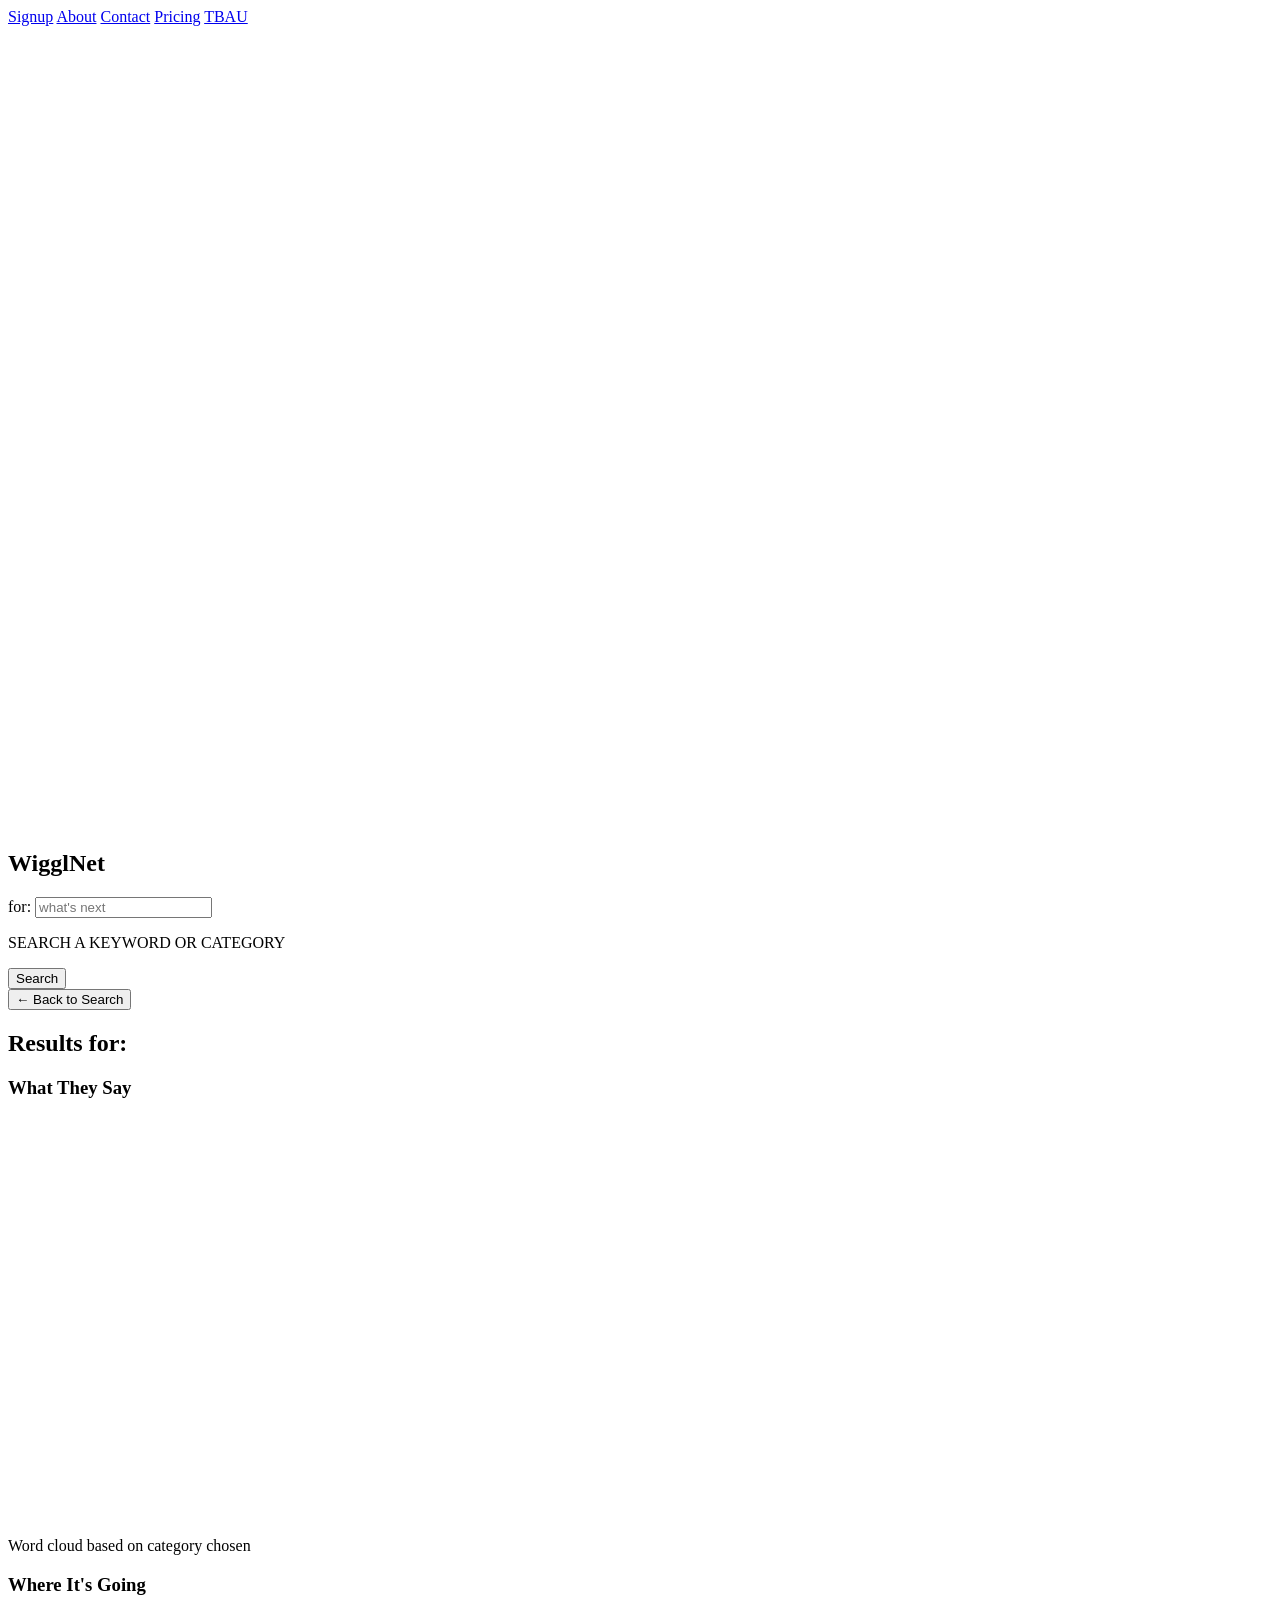
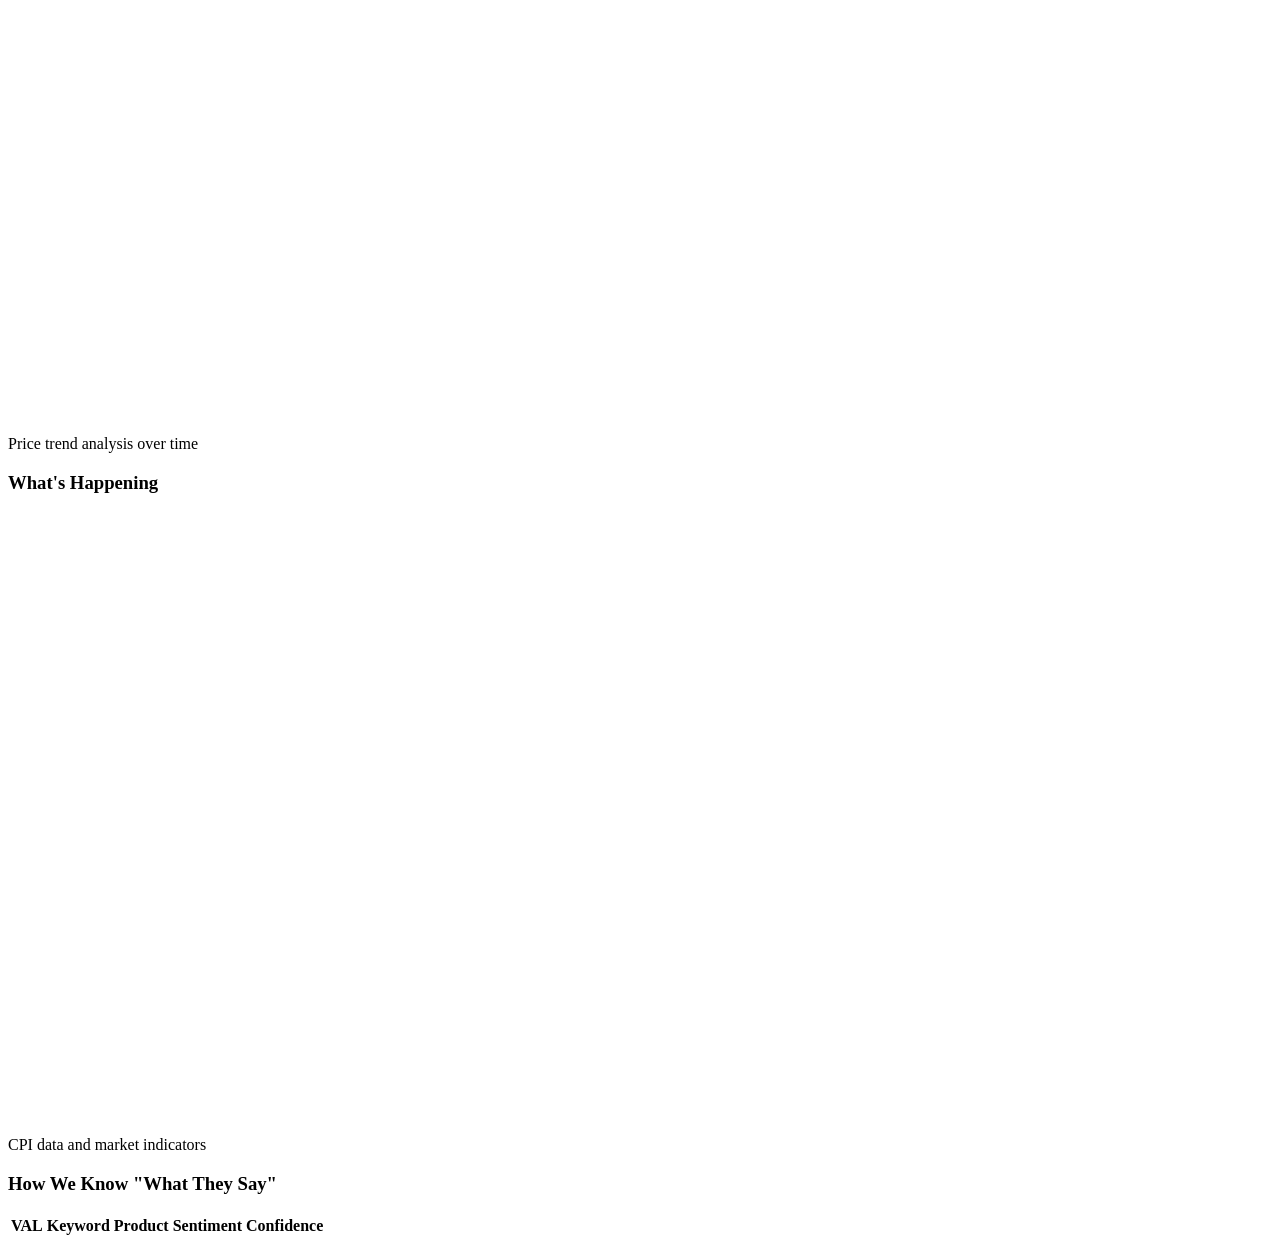
==== ui/templates/index.html @ 570686e4 "ui elements" ====
<!DOCTYPE html>
<html lang="en">
<head>
    <meta charset="UTF-8">
    <meta name="viewport" content="width=device-width, initial-scale=1.0">
    <title>WigglNet - Market Analytics Platform</title>
    <link rel="stylesheet" href="/static/css/style.css">
    <link rel="preconnect" href="https://fonts.googleapis.com">
    <link rel="preconnect" href="https://fonts.gstatic.com" crossorigin>
    <link href="https://fonts.googleapis.com/css2?family=Playfair+Display:wght@400;600;700&family=Inter:wght@300;400;500;600&family=IBM+Plex+Mono:wght@400;500&display=swap" rel="stylesheet">
</head>
<body>
    <!-- Side Menu -->
    <nav class="side-menu">
        <a href="#" class="menu-item">Signup</a>
        <a href="#about" class="menu-item">About</a>
        <a href="#contact" class="menu-item">Contact</a>
        <a href="#pricing" class="menu-item">Pricing</a>
        <a href="/explorer" class="menu-item">TBAU</a>
    </nav>

    <!-- Hero Section with Centered Word Cloud -->
    <section class="hero-search">
        <!-- Word Cloud Background -->
        <div class="wordcloud-bg">
            <canvas id="wordGlobe" width="800" height="800"></canvas>
        </div>

        <!-- Overlay Search -->
        <div class="search-overlay">
            <h1 class="brand-title">WigglNet</h1>
            <div class="search-container">
                <label for="categorySearch" class="search-label">for:</label>
                <input
                    type="text"
                    id="categorySearch"
                    class="search-input"
                    placeholder="what's next"
                    autocomplete="off"
                />
            </div>
            <p class="search-instruction">SEARCH A KEYWORD OR CATEGORY</p>
            <button onclick="performSearch()" class="btn-search">Search</button>
        </div>
    </section>

    <!-- Results Page (Hidden by default) -->
    <section class="results-page hidden" id="resultsPage">
        <div class="container-wide">
            <!-- Back to Search -->
            <button onclick="backToSearch()" class="btn-back">← Back to Search</button>

            <h2 class="results-title" id="resultsTitle">Results for: <span id="searchedTerm"></span></h2>

            <!-- What They Say - Sentiment Word Cloud -->
            <section class="result-section">
                <h3 class="section-title">What They Say</h3>
                <div class="wordcloud-container">
                    <canvas id="sentimentCloud" width="600" height="400"></canvas>
                </div>
                <p class="section-desc">Word cloud based on category chosen</p>
            </section>

            <!-- Where It's Going - Price Trends -->
            <section class="result-section">
                <h3 class="section-title">Where It's Going</h3>
                <div class="chart-container">
                    <canvas id="priceChart" width="800" height="400"></canvas>
                </div>
                <p class="section-desc">Price trend analysis over time</p>
            </section>

            <!-- What's Happening - CPI Data -->
            <section class="result-section">
                <h3 class="section-title">What's Happening</h3>
                <div class="chart-grid">
                    <div class="chart-item">
                        <canvas id="cpiChart" width="400" height="300"></canvas>
                    </div>
                    <div class="chart-item">
                        <canvas id="trendsChart" width="400" height="300"></canvas>
                    </div>
                </div>
                <p class="section-desc">CPI data and market indicators</p>
            </section>

            <!-- How We Know - Data Table -->
            <section class="result-section">
                <h3 class="section-title">How We Know "What They Say"</h3>
                <div class="table-wrapper">
                    <table class="results-table" id="resultsTable">
                        <thead>
                            <tr>
                                <th>VAL</th>
                                <th>Keyword</th>
                                <th>Product</th>
                                <th>Sentiment</th>
                                <th>Confidence</th>
                            </tr>
                        </thead>
                        <tbody id="resultsTableBody">
                            <!-- Populated via JS -->
                        </tbody>
                    </table>
                </div>
            </section>
        </div>
    </section>

    <script src="/static/js/globe.js"></script>
    <script src="/static/js/search.js"></script>
</body>
</html>
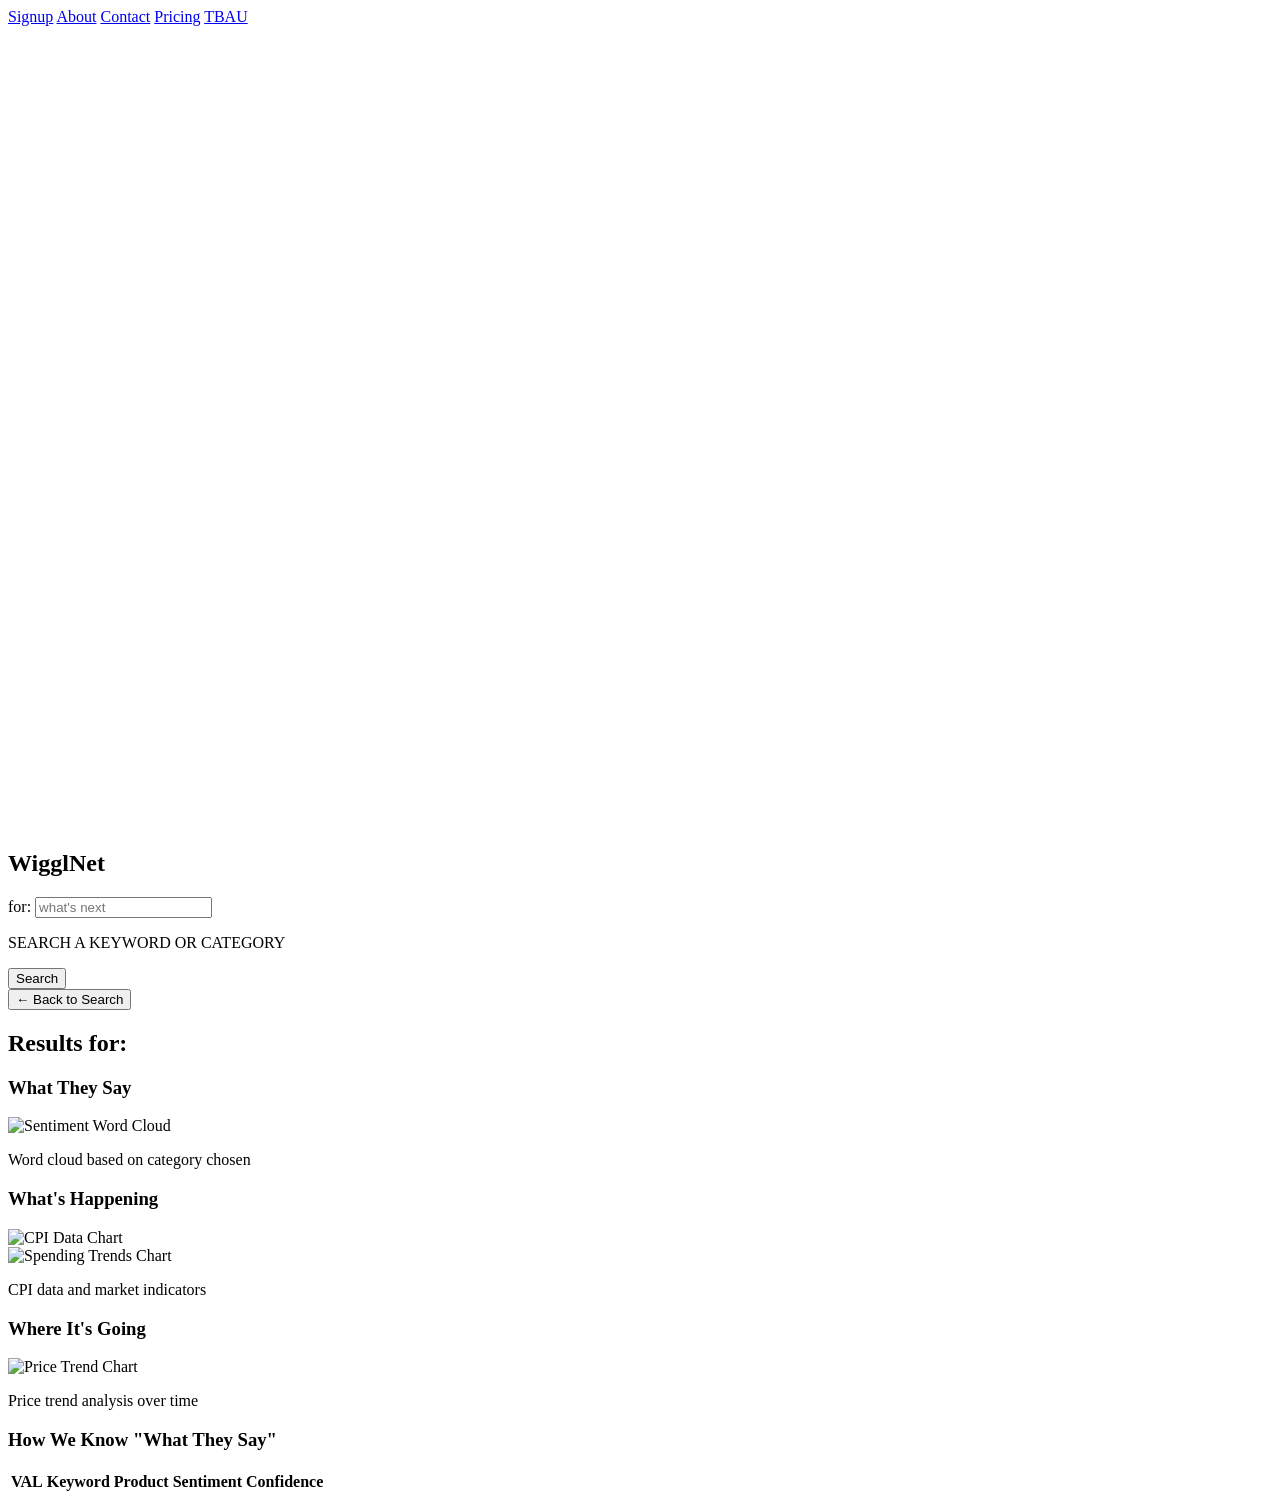
==== commit f7683050: "ui running updates" ====
--- a/ui/templates/index.html
+++ b/ui/templates/index.html
@@ -52,58 +52,70 @@
 
             <h2 class="results-title" id="resultsTitle">Results for: <span id="searchedTerm"></span></h2>
 
-            <!-- What They Say - Sentiment Word Cloud -->
-            <section class="result-section">
-                <h3 class="section-title">What They Say</h3>
-                <div class="wordcloud-container">
-                    <canvas id="sentimentCloud" width="600" height="400"></canvas>
+            <!-- Two Column Grid Layout -->
+            <div class="results-grid">
+                <!-- Left Column -->
+                <div class="results-column-left">
+                    <!-- What They Say - Sentiment Word Cloud -->
+                    <section class="result-section">
+                        <h3 class="section-title">What They Say</h3>
+                        <div class="chart-container">
+                            <img id="sentimentCloud" class="chart-image" alt="Sentiment Word Cloud" />
+                        </div>
+                        <p class="section-desc">Word cloud based on category chosen</p>
+                    </section>
+
+                    <!-- What's Happening - CPI Data -->
+                    <section class="result-section">
+                        <h3 class="section-title">What's Happening</h3>
+                        <div class="chart-grid">
+                            <div class="chart-item">
+                                <img id="cpiChart" class="chart-image" alt="CPI Data Chart" />
+                            </div>
+                            <div class="chart-item">
+                                <img id="trendsChart" class="chart-image" alt="Spending Trends Chart" />
+                            </div>
+                        </div>
+                        <p class="section-desc">CPI data and market indicators</p>
+                    </section>
                 </div>
-                <p class="section-desc">Word cloud based on category chosen</p>
-            </section>
 
-            <!-- Where It's Going - Price Trends -->
-            <section class="result-section">
-                <h3 class="section-title">Where It's Going</h3>
-                <div class="chart-container">
-                    <canvas id="priceChart" width="800" height="400"></canvas>
+                <!-- Right Column -->
+                <div class="results-column-right">
+                    <!-- Where It's Going - Price Trends -->
+                    <section class="result-section">
+                        <h3 class="section-title">Where It's Going</h3>
+                        <div class="chart-container">
+                            <img id="priceChart" class="chart-image" alt="Price Trend Chart" />
+                        </div>
+                        <p class="section-desc">Price trend analysis over time</p>
+                    </section>
+
+                    <!-- Divider -->
+                    <div class="column-divider"></div>
+
+                    <!-- How We Know - Data Table -->
+                    <section class="result-section">
+                        <h3 class="section-title">How We Know "What They Say"</h3>
+                        <div class="table-wrapper">
+                            <table class="results-table" id="resultsTable">
+                                <thead>
+                                    <tr>
+                                        <th>VAL</th>
+                                        <th>Keyword</th>
+                                        <th>Product</th>
+                                        <th>Sentiment</th>
+                                        <th>Confidence</th>
+                                    </tr>
+                                </thead>
+                                <tbody id="resultsTableBody">
+                                    <!-- Populated via JS -->
+                                </tbody>
+                            </table>
+                        </div>
+                    </section>
                 </div>
-                <p class="section-desc">Price trend analysis over time</p>
-            </section>
-
-            <!-- What's Happening - CPI Data -->
-            <section class="result-section">
-                <h3 class="section-title">What's Happening</h3>
-                <div class="chart-grid">
-                    <div class="chart-item">
-                        <canvas id="cpiChart" width="400" height="300"></canvas>
-                    </div>
-                    <div class="chart-item">
-                        <canvas id="trendsChart" width="400" height="300"></canvas>
-                    </div>
-                </div>
-                <p class="section-desc">CPI data and market indicators</p>
-            </section>
-
-            <!-- How We Know - Data Table -->
-            <section class="result-section">
-                <h3 class="section-title">How We Know "What They Say"</h3>
-                <div class="table-wrapper">
-                    <table class="results-table" id="resultsTable">
-                        <thead>
-                            <tr>
-                                <th>VAL</th>
-                                <th>Keyword</th>
-                                <th>Product</th>
-                                <th>Sentiment</th>
-                                <th>Confidence</th>
-                            </tr>
-                        </thead>
-                        <tbody id="resultsTableBody">
-                            <!-- Populated via JS -->
-                        </tbody>
-                    </table>
-                </div>
-            </section>
+            </div>
         </div>
     </section>
 
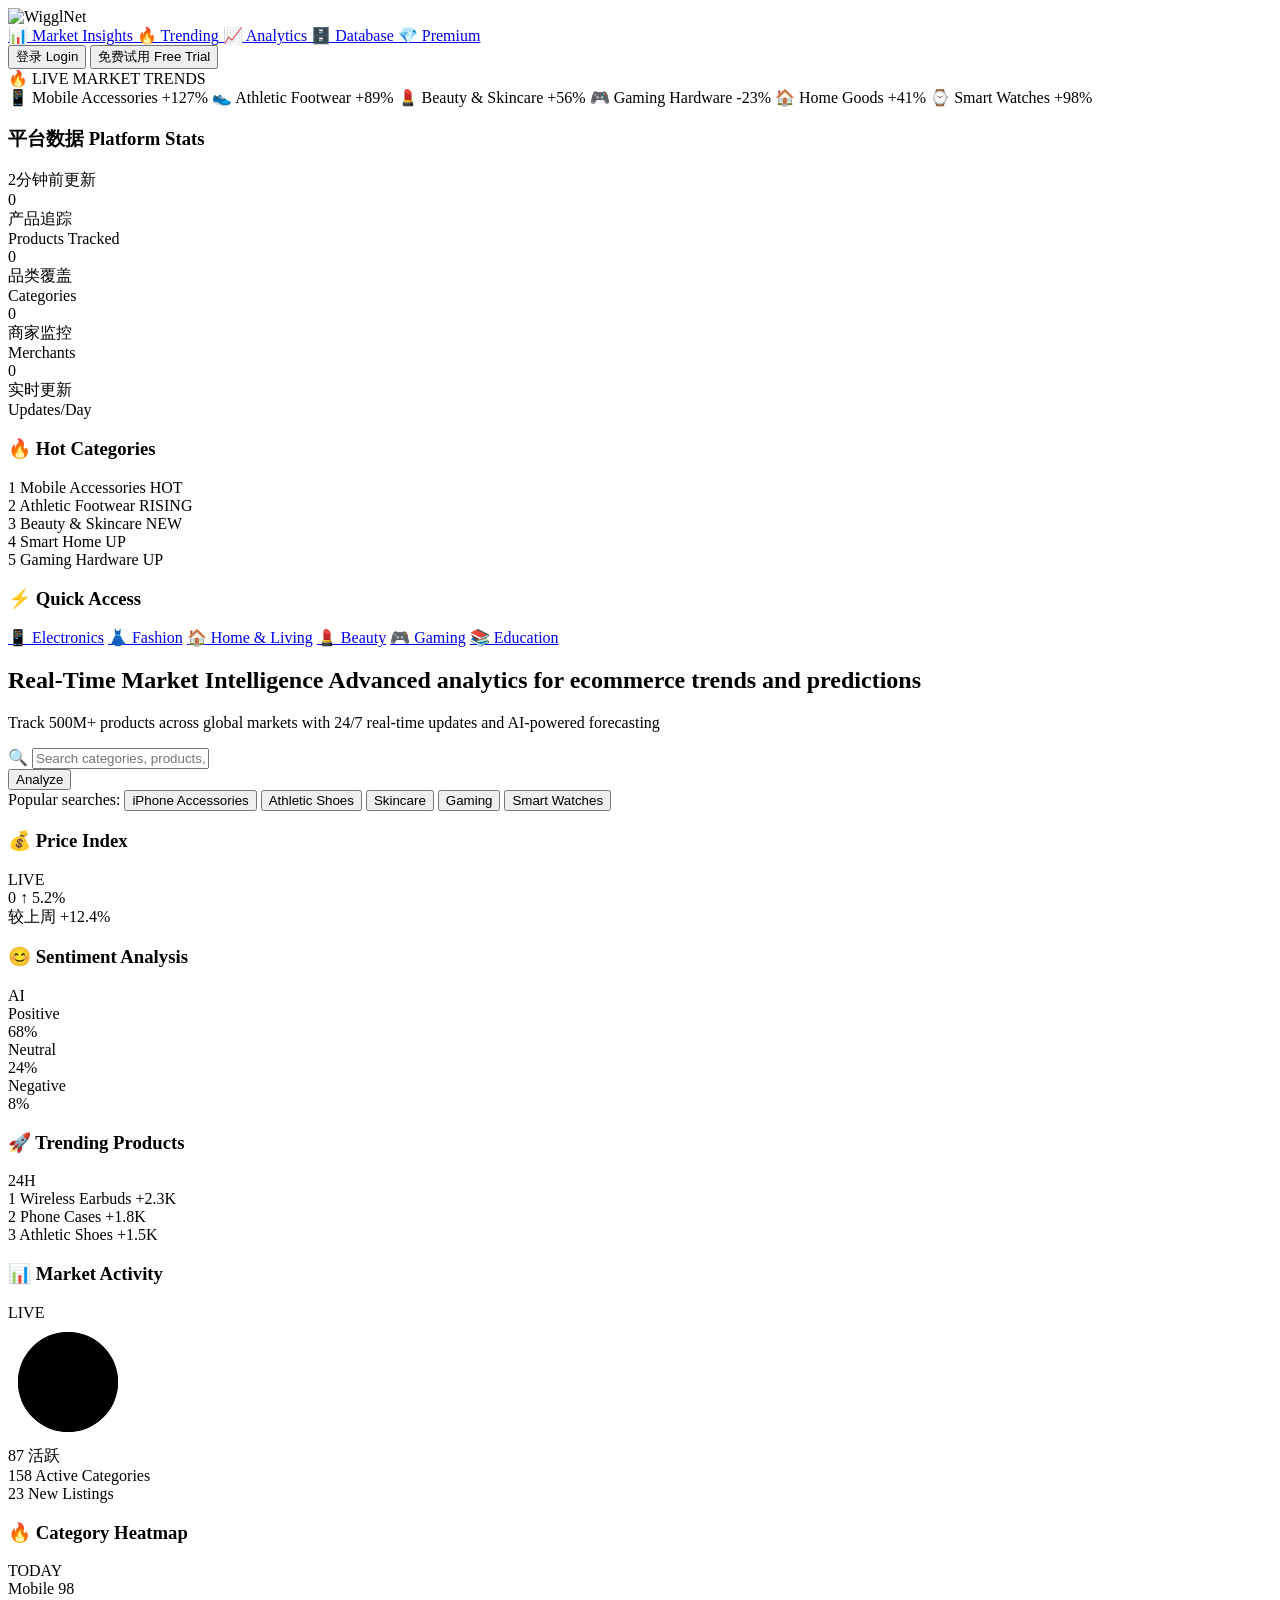
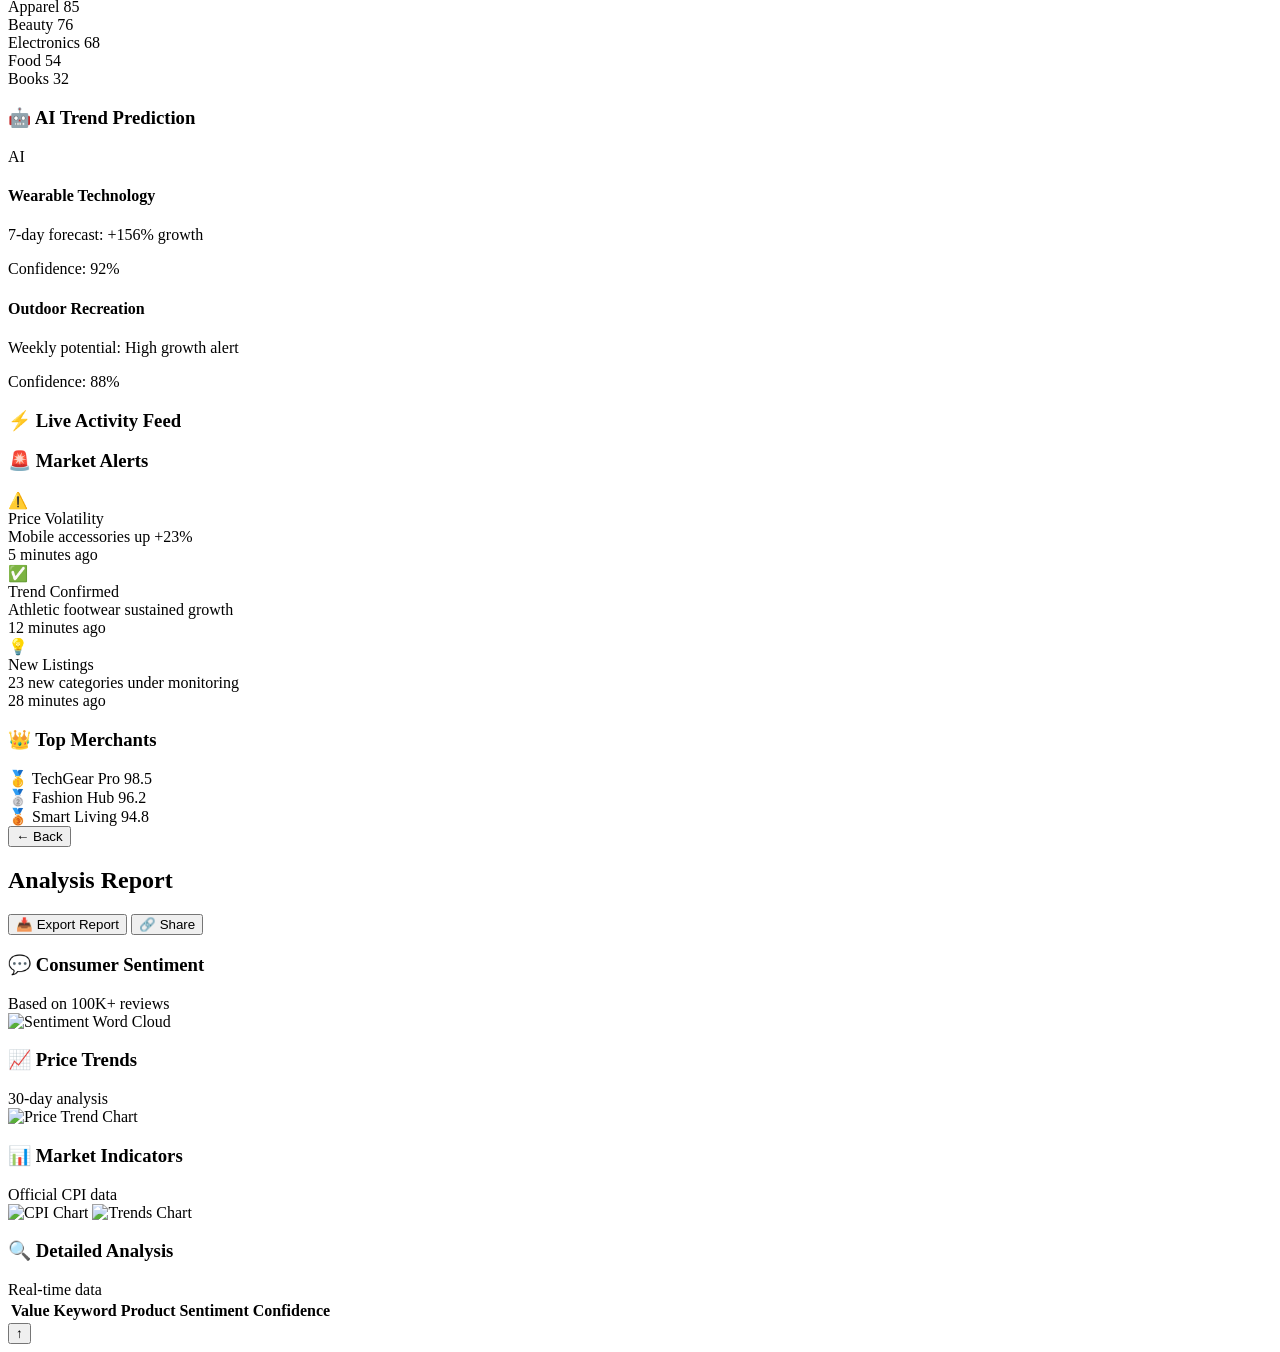
==== commit 81773bc8: "experiment with chinese-style interface" ====
--- a/ui/templates/index.html
+++ b/ui/templates/index.html
@@ -3,105 +3,502 @@
 <head>
     <meta charset="UTF-8">
     <meta name="viewport" content="width=device-width, initial-scale=1.0">
-    <title>WigglNet - Market Analytics Platform</title>
+    <title>WigglNet - 实时电商数据洞察平台 | Real-Time Market Intelligence</title>
     <link rel="stylesheet" href="/static/css/style.css">
     <link rel="preconnect" href="https://fonts.googleapis.com">
     <link rel="preconnect" href="https://fonts.gstatic.com" crossorigin>
-    <link href="https://fonts.googleapis.com/css2?family=Playfair+Display:wght@400;600;700&family=Inter:wght@300;400;500;600&family=IBM+Plex+Mono:wght@400;500&display=swap" rel="stylesheet">
+    <link href="https://fonts.googleapis.com/css2?family=Crimson+Text:ital,wght@0,400;0,600;0,700;1,400&family=Cormorant:wght@300;400;500;600;700&family=Noto+Serif+SC:wght@300;400;500;600;700&display=swap" rel="stylesheet">
 </head>
 <body>
-    <!-- Side Menu -->
-    <nav class="side-menu">
-        <a href="#" class="menu-item">Signup</a>
-        <a href="#about" class="menu-item">About</a>
-        <a href="#contact" class="menu-item">Contact</a>
-        <a href="#pricing" class="menu-item">Pricing</a>
-        <a href="/explorer" class="menu-item">TBAU</a>
-    </nav>
-
-    <!-- Hero Section with Centered Word Cloud -->
-    <section class="hero-search">
-        <!-- Word Cloud Background -->
-        <div class="wordcloud-bg">
-            <canvas id="wordGlobe" width="800" height="800"></canvas>
+    <!-- Top Navigation Bar -->
+    <header class="top-nav">
+        <div class="nav-container">
+            <div class="logo-section">
+                <img src="/static/img/wigglnet_logo.png" alt="WigglNet" class="logo-image">
+            </div>
+
+            <nav class="main-nav">
+                <a href="#" class="nav-link active">
+                    <span class="nav-icon">📊</span>
+                    <span>Market Insights</span>
+                </a>
+                <a href="#" class="nav-link">
+                    <span class="nav-icon">🔥</span>
+                    <span>Trending</span>
+                </a>
+                <a href="#" class="nav-link">
+                    <span class="nav-icon">📈</span>
+                    <span>Analytics</span>
+                </a>
+                <a href="/explorer" class="nav-link">
+                    <span class="nav-icon">🗄️</span>
+                    <span>Database</span>
+                </a>
+                <a href="#pricing" class="nav-link">
+                    <span class="nav-icon">💎</span>
+                    <span>Premium</span>
+                </a>
+            </nav>
+
+            <div class="nav-actions">
+                <button class="btn-outlined">登录 Login</button>
+                <button class="btn-primary">免费试用 Free Trial</button>
+            </div>
         </div>
-
-        <!-- Overlay Search -->
-        <div class="search-overlay">
-            <h1 class="brand-title">WigglNet</h1>
-            <div class="search-container">
-                <label for="categorySearch" class="search-label">for:</label>
-                <input
-                    type="text"
-                    id="categorySearch"
-                    class="search-input"
-                    placeholder="what's next"
-                    autocomplete="off"
-                />
-            </div>
-            <p class="search-instruction">SEARCH A KEYWORD OR CATEGORY</p>
-            <button onclick="performSearch()" class="btn-search">Search</button>
+    </header>
+
+    <!-- Ticker Bar - Live Data Stream -->
+    <div class="ticker-bar">
+        <div class="ticker-label">🔥 LIVE MARKET TRENDS</div>
+        <div class="ticker-content" id="tickerContent">
+            <span class="ticker-item">📱 Mobile Accessories <span class="trend-up">+127%</span></span>
+            <span class="ticker-item">👟 Athletic Footwear <span class="trend-up">+89%</span></span>
+            <span class="ticker-item">💄 Beauty & Skincare <span class="trend-up">+56%</span></span>
+            <span class="ticker-item">🎮 Gaming Hardware <span class="trend-down">-23%</span></span>
+            <span class="ticker-item">🏠 Home Goods <span class="trend-up">+41%</span></span>
+            <span class="ticker-item">⌚ Smart Watches <span class="trend-up">+98%</span></span>
         </div>
-    </section>
+    </div>
+
+    <!-- Main Content Area -->
+    <main class="main-content">
+        <!-- Left Sidebar - Quick Stats & Navigation -->
+        <aside class="left-sidebar">
+            <!-- Platform Stats -->
+            <div class="stats-card">
+                <div class="card-header">
+                    <h3>平台数据 Platform Stats</h3>
+                    <span class="update-time">2分钟前更新</span>
+                </div>
+                <div class="stats-grid">
+                    <div class="stat-item">
+                        <div class="stat-value" data-count="500000000">0</div>
+                        <div class="stat-label">产品追踪<br>Products Tracked</div>
+                    </div>
+                    <div class="stat-item">
+                        <div class="stat-value" data-count="158">0</div>
+                        <div class="stat-label">品类覆盖<br>Categories</div>
+                    </div>
+                    <div class="stat-item">
+                        <div class="stat-value" data-count="50000">0</div>
+                        <div class="stat-label">商家监控<br>Merchants</div>
+                    </div>
+                    <div class="stat-item">
+                        <div class="stat-value" data-count="24">0</div>
+                        <div class="stat-label">实时更新<br>Updates/Day</div>
+                    </div>
+                </div>
+            </div>
+
+            <!-- Hot Categories -->
+            <div class="hot-categories">
+                <div class="card-header">
+                    <h3>🔥 Hot Categories</h3>
+                </div>
+                <div class="category-list">
+                    <div class="category-item hot" onclick="searchCategory('mobile accessories')">
+                        <span class="category-rank">1</span>
+                        <span class="category-name">Mobile Accessories</span>
+                        <span class="category-badge fire">HOT</span>
+                    </div>
+                    <div class="category-item" onclick="searchCategory('athletic footwear')">
+                        <span class="category-rank">2</span>
+                        <span class="category-name">Athletic Footwear</span>
+                        <span class="category-badge hot">RISING</span>
+                    </div>
+                    <div class="category-item" onclick="searchCategory('beauty skincare')">
+                        <span class="category-rank">3</span>
+                        <span class="category-name">Beauty & Skincare</span>
+                        <span class="category-badge new">NEW</span>
+                    </div>
+                    <div class="category-item" onclick="searchCategory('smart home')">
+                        <span class="category-rank">4</span>
+                        <span class="category-name">Smart Home</span>
+                        <span class="category-badge">UP</span>
+                    </div>
+                    <div class="category-item" onclick="searchCategory('gaming')">
+                        <span class="category-rank">5</span>
+                        <span class="category-name">Gaming Hardware</span>
+                        <span class="category-badge">UP</span>
+                    </div>
+                </div>
+            </div>
+
+            <!-- Quick Access -->
+            <div class="quick-access">
+                <div class="card-header">
+                    <h3>⚡ Quick Access</h3>
+                </div>
+                <div class="quick-links">
+                    <a href="#" class="quick-link">📱 Electronics</a>
+                    <a href="#" class="quick-link">👗 Fashion</a>
+                    <a href="#" class="quick-link">🏠 Home & Living</a>
+                    <a href="#" class="quick-link">💄 Beauty</a>
+                    <a href="#" class="quick-link">🎮 Gaming</a>
+                    <a href="#" class="quick-link">📚 Education</a>
+                </div>
+            </div>
+        </aside>
+
+        <!-- Center Content Area -->
+        <section class="center-content">
+            <!-- Hero Search Section -->
+            <div class="hero-section">
+                <div class="hero-gradient"></div>
+                <div class="hero-content">
+                    <h1 class="hero-title">
+                        <span class="title-main">Real-Time Market Intelligence</span>
+                        <span class="title-sub">Advanced analytics for ecommerce trends and predictions</span>
+                    </h1>
+                    <p class="hero-desc">
+                        Track 500M+ products across global markets with 24/7 real-time updates and AI-powered forecasting
+                    </p>
+
+                    <!-- Enhanced Search -->
+                    <div class="search-box">
+                        <div class="search-input-wrapper">
+                            <span class="search-icon">🔍</span>
+                            <input
+                                type="text"
+                                id="categorySearch"
+                                class="search-input"
+                                placeholder="Search categories, products, or trends..."
+                                autocomplete="off"
+                            />
+                        </div>
+                        <button onclick="performSearch()" class="btn-search">
+                            Analyze
+                        </button>
+                    </div>
+
+                    <!-- Quick Search Tags -->
+                    <div class="quick-tags">
+                        <span class="tag-label">Popular searches:</span>
+                        <button class="quick-tag" onclick="searchCategory('iPhone')">iPhone Accessories</button>
+                        <button class="quick-tag" onclick="searchCategory('sneakers')">Athletic Shoes</button>
+                        <button class="quick-tag" onclick="searchCategory('skincare')">Skincare</button>
+                        <button class="quick-tag" onclick="searchCategory('gaming')">Gaming</button>
+                        <button class="quick-tag" onclick="searchCategory('watches')">Smart Watches</button>
+                    </div>
+                </div>
+            </div>
+
+            <!-- Live Market Dashboard Grid -->
+            <div class="dashboard-grid">
+                <!-- Price Index Card -->
+                <div class="data-card gradient-purple">
+                    <div class="card-header">
+                        <h3>💰 Price Index</h3>
+                        <span class="card-badge">LIVE</span>
+                    </div>
+                    <div class="card-content">
+                        <div class="big-number">
+                            <span class="number" data-count="127.8">0</span>
+                            <span class="trend-indicator up">↑ 5.2%</span>
+                        </div>
+                        <div class="mini-chart" id="priceIndexChart"></div>
+                        <div class="card-footer">
+                            <span>较上周</span>
+                            <span class="highlight-green">+12.4%</span>
+                        </div>
+                    </div>
+                </div>
+
+                <!-- Sentiment Analysis Card -->
+                <div class="data-card gradient-blue">
+                    <div class="card-header">
+                        <h3>😊 Sentiment Analysis</h3>
+                        <span class="card-badge">AI</span>
+                    </div>
+                    <div class="card-content">
+                        <div class="sentiment-bars">
+                            <div class="sentiment-bar">
+                                <span class="label">Positive</span>
+                                <div class="bar-track">
+                                    <div class="bar-fill positive" style="width: 68%">68%</div>
+                                </div>
+                            </div>
+                            <div class="sentiment-bar">
+                                <span class="label">Neutral</span>
+                                <div class="bar-track">
+                                    <div class="bar-fill neutral" style="width: 24%">24%</div>
+                                </div>
+                            </div>
+                            <div class="sentiment-bar">
+                                <span class="label">Negative</span>
+                                <div class="bar-track">
+                                    <div class="bar-fill negative" style="width: 8%">8%</div>
+                                </div>
+                            </div>
+                        </div>
+                    </div>
+                </div>
+
+                <!-- Trending Products Card -->
+                <div class="data-card gradient-orange">
+                    <div class="card-header">
+                        <h3>🚀 Trending Products</h3>
+                        <span class="card-badge">24H</span>
+                    </div>
+                    <div class="card-content">
+                        <div class="trending-list">
+                            <div class="trending-item">
+                                <span class="rank gold">1</span>
+                                <span class="name">Wireless Earbuds</span>
+                                <span class="sales">+2.3K</span>
+                            </div>
+                            <div class="trending-item">
+                                <span class="rank silver">2</span>
+                                <span class="name">Phone Cases</span>
+                                <span class="sales">+1.8K</span>
+                            </div>
+                            <div class="trending-item">
+                                <span class="rank bronze">3</span>
+                                <span class="name">Athletic Shoes</span>
+                                <span class="sales">+1.5K</span>
+                            </div>
+                        </div>
+                    </div>
+                </div>
+
+                <!-- Market Activity Card -->
+                <div class="data-card gradient-green">
+                    <div class="card-header">
+                        <h3>📊 Market Activity</h3>
+                        <span class="card-badge">LIVE</span>
+                    </div>
+                    <div class="card-content">
+                        <div class="activity-meter">
+                            <div class="meter-circle">
+                                <svg width="120" height="120">
+                                    <circle cx="60" cy="60" r="50" class="meter-bg"></circle>
+                                    <circle cx="60" cy="60" r="50" class="meter-fill" id="activityCircle"></circle>
+                                </svg>
+                                <div class="meter-value">
+                                    <span class="value">87</span>
+                                    <span class="label">活跃</span>
+                                </div>
+                            </div>
+                        </div>
+                        <div class="activity-stats">
+                            <div class="activity-stat">
+                                <span class="stat-dot green"></span>
+                                <span>158 Active Categories</span>
+                            </div>
+                            <div class="activity-stat">
+                                <span class="stat-dot yellow"></span>
+                                <span>23 New Listings</span>
+                            </div>
+                        </div>
+                    </div>
+                </div>
+
+                <!-- Category Heatmap Card -->
+                <div class="data-card wide gradient-red">
+                    <div class="card-header">
+                        <h3>🔥 Category Heatmap</h3>
+                        <span class="card-badge">TODAY</span>
+                    </div>
+                    <div class="card-content">
+                        <div class="heatmap-grid">
+                            <div class="heatmap-cell hot" data-temp="high">
+                                <span class="cell-name">Mobile</span>
+                                <span class="cell-value">98</span>
+                            </div>
+                            <div class="heatmap-cell warm" data-temp="medium-high">
+                                <span class="cell-name">Apparel</span>
+                                <span class="cell-value">85</span>
+                            </div>
+                            <div class="heatmap-cell warm" data-temp="medium">
+                                <span class="cell-name">Beauty</span>
+                                <span class="cell-value">76</span>
+                            </div>
+                            <div class="heatmap-cell medium" data-temp="medium">
+                                <span class="cell-name">Electronics</span>
+                                <span class="cell-value">68</span>
+                            </div>
+                            <div class="heatmap-cell medium" data-temp="medium-low">
+                                <span class="cell-name">Food</span>
+                                <span class="cell-value">54</span>
+                            </div>
+                            <div class="heatmap-cell cool" data-temp="low">
+                                <span class="cell-name">Books</span>
+                                <span class="cell-value">32</span>
+                            </div>
+                        </div>
+                    </div>
+                </div>
+
+                <!-- AI Prediction Card -->
+                <div class="data-card wide gradient-cyan">
+                    <div class="card-header">
+                        <h3>🤖 AI Trend Prediction</h3>
+                        <span class="card-badge">AI</span>
+                    </div>
+                    <div class="card-content">
+                        <div class="prediction-grid">
+                            <div class="prediction-item">
+                                <div class="prediction-info">
+                                    <h4>Wearable Technology</h4>
+                                    <p>7-day forecast: <span class="highlight-green">+156% growth</span></p>
+                                    <div class="confidence-bar">
+                                        <div class="confidence-fill" style="width: 92%"></div>
+                                        <span class="confidence-text">Confidence: 92%</span>
+                                    </div>
+                                </div>
+                            </div>
+                            <div class="prediction-item">
+                                <div class="prediction-info">
+                                    <h4>Outdoor Recreation</h4>
+                                    <p>Weekly potential: <span class="highlight-orange">High growth alert</span></p>
+                                    <div class="confidence-bar">
+                                        <div class="confidence-fill" style="width: 88%"></div>
+                                        <span class="confidence-text">Confidence: 88%</span>
+                                    </div>
+                                </div>
+                            </div>
+                        </div>
+                    </div>
+                </div>
+            </div>
+        </section>
+
+        <!-- Right Sidebar - Live Feed & Alerts -->
+        <aside class="right-sidebar">
+            <!-- Live Activity Feed -->
+            <div class="live-feed">
+                <div class="card-header">
+                    <h3>⚡ Live Activity Feed</h3>
+                </div>
+                <div class="feed-list" id="liveFeed">
+                    <!-- Populated by JS -->
+                </div>
+            </div>
+
+            <!-- Market Alerts -->
+            <div class="alerts-card">
+                <div class="card-header">
+                    <h3>🚨 Market Alerts</h3>
+                </div>
+                <div class="alerts-list">
+                    <div class="alert-item warning">
+                        <span class="alert-icon">⚠️</span>
+                        <div class="alert-content">
+                            <div class="alert-title">Price Volatility</div>
+                            <div class="alert-desc">Mobile accessories up +23%</div>
+                            <div class="alert-time">5 minutes ago</div>
+                        </div>
+                    </div>
+                    <div class="alert-item success">
+                        <span class="alert-icon">✅</span>
+                        <div class="alert-content">
+                            <div class="alert-title">Trend Confirmed</div>
+                            <div class="alert-desc">Athletic footwear sustained growth</div>
+                            <div class="alert-time">12 minutes ago</div>
+                        </div>
+                    </div>
+                    <div class="alert-item info">
+                        <span class="alert-icon">💡</span>
+                        <div class="alert-content">
+                            <div class="alert-title">New Listings</div>
+                            <div class="alert-desc">23 new categories under monitoring</div>
+                            <div class="alert-time">28 minutes ago</div>
+                        </div>
+                    </div>
+                </div>
+            </div>
+
+            <!-- Top Merchants -->
+            <div class="merchants-card">
+                <div class="card-header">
+                    <h3>👑 Top Merchants</h3>
+                </div>
+                <div class="merchants-list">
+                    <div class="merchant-item">
+                        <span class="merchant-rank">🥇</span>
+                        <span class="merchant-name">TechGear Pro</span>
+                        <span class="merchant-score">98.5</span>
+                    </div>
+                    <div class="merchant-item">
+                        <span class="merchant-rank">🥈</span>
+                        <span class="merchant-name">Fashion Hub</span>
+                        <span class="merchant-score">96.2</span>
+                    </div>
+                    <div class="merchant-item">
+                        <span class="merchant-rank">🥉</span>
+                        <span class="merchant-name">Smart Living</span>
+                        <span class="merchant-score">94.8</span>
+                    </div>
+                </div>
+            </div>
+        </aside>
+    </main>
 
     <!-- Results Page (Hidden by default) -->
     <section class="results-page hidden" id="resultsPage">
-        <div class="container-wide">
-            <!-- Back to Search -->
-            <button onclick="backToSearch()" class="btn-back">← Back to Search</button>
-
-            <h2 class="results-title" id="resultsTitle">Results for: <span id="searchedTerm"></span></h2>
-
-            <!-- Two Column Grid Layout -->
+        <div class="results-container">
+            <div class="results-header">
+                <button onclick="backToSearch()" class="btn-back">
+                    ← Back
+                </button>
+                <h2 class="results-title">
+                    <span id="searchedTerm"></span>
+                    <span class="title-sub">Analysis Report</span>
+                </h2>
+                <div class="results-actions">
+                    <button class="btn-export">📥 Export Report</button>
+                    <button class="btn-share">🔗 Share</button>
+                </div>
+            </div>
+
+            <!-- Results Dashboard Grid -->
             <div class="results-grid">
-                <!-- Left Column -->
-                <div class="results-column-left">
-                    <!-- What They Say - Sentiment Word Cloud -->
-                    <section class="result-section">
-                        <h3 class="section-title">What They Say</h3>
-                        <div class="chart-container">
-                            <img id="sentimentCloud" class="chart-image" alt="Sentiment Word Cloud" />
-                        </div>
-                        <p class="section-desc">Word cloud based on category chosen</p>
-                    </section>
-
-                    <!-- What's Happening - CPI Data -->
-                    <section class="result-section">
-                        <h3 class="section-title">What's Happening</h3>
-                        <div class="chart-grid">
-                            <div class="chart-item">
-                                <img id="cpiChart" class="chart-image" alt="CPI Data Chart" />
-                            </div>
-                            <div class="chart-item">
-                                <img id="trendsChart" class="chart-image" alt="Spending Trends Chart" />
-                            </div>
-                        </div>
-                        <p class="section-desc">CPI data and market indicators</p>
-                    </section>
-                </div>
-
-                <!-- Right Column -->
-                <div class="results-column-right">
-                    <!-- Where It's Going - Price Trends -->
-                    <section class="result-section">
-                        <h3 class="section-title">Where It's Going</h3>
-                        <div class="chart-container">
-                            <img id="priceChart" class="chart-image" alt="Price Trend Chart" />
-                        </div>
-                        <p class="section-desc">Price trend analysis over time</p>
-                    </section>
-
-                    <!-- Divider -->
-                    <div class="column-divider"></div>
-
-                    <!-- How We Know - Data Table -->
-                    <section class="result-section">
-                        <h3 class="section-title">How We Know "What They Say"</h3>
+                <!-- Sentiment Wordcloud -->
+                <div class="result-card full-width">
+                    <div class="card-header">
+                        <h3>💬 Consumer Sentiment</h3>
+                        <span class="data-source">Based on 100K+ reviews</span>
+                    </div>
+                    <div class="card-body">
+                        <img id="sentimentCloud" class="chart-image" alt="Sentiment Word Cloud" />
+                    </div>
+                </div>
+
+                <!-- Price Trends -->
+                <div class="result-card">
+                    <div class="card-header">
+                        <h3>📈 Price Trends</h3>
+                        <span class="data-source">30-day analysis</span>
+                    </div>
+                    <div class="card-body">
+                        <img id="priceChart" class="chart-image" alt="Price Trend Chart" />
+                    </div>
+                </div>
+
+                <!-- CPI Data -->
+                <div class="result-card">
+                    <div class="card-header">
+                        <h3>📊 Market Indicators</h3>
+                        <span class="data-source">Official CPI data</span>
+                    </div>
+                    <div class="card-body charts-grid">
+                        <img id="cpiChart" class="chart-image" alt="CPI Chart" />
+                        <img id="trendsChart" class="chart-image" alt="Trends Chart" />
+                    </div>
+                </div>
+
+                <!-- Data Table -->
+                <div class="result-card full-width">
+                    <div class="card-header">
+                        <h3>🔍 Detailed Analysis</h3>
+                        <span class="data-source">Real-time data</span>
+                    </div>
+                    <div class="card-body">
                         <div class="table-wrapper">
-                            <table class="results-table" id="resultsTable">
+                            <table class="data-table" id="resultsTable">
                                 <thead>
                                     <tr>
-                                        <th>VAL</th>
+                                        <th>Value</th>
                                         <th>Keyword</th>
                                         <th>Product</th>
                                         <th>Sentiment</th>
@@ -113,13 +510,21 @@
                                 </tbody>
                             </table>
                         </div>
-                    </section>
+                    </div>
                 </div>
             </div>
         </div>
     </section>
 
+    <!-- Floating Action Buttons -->
+    <div class="fab-container">
+        <button class="fab" title="返回顶部 Back to Top" onclick="window.scrollTo({top:0,behavior:'smooth'})">
+            ↑
+        </button>
+    </div>
+
     <script src="/static/js/globe.js"></script>
     <script src="/static/js/search.js"></script>
+    <script src="/static/js/animations.js"></script>
 </body>
 </html>
